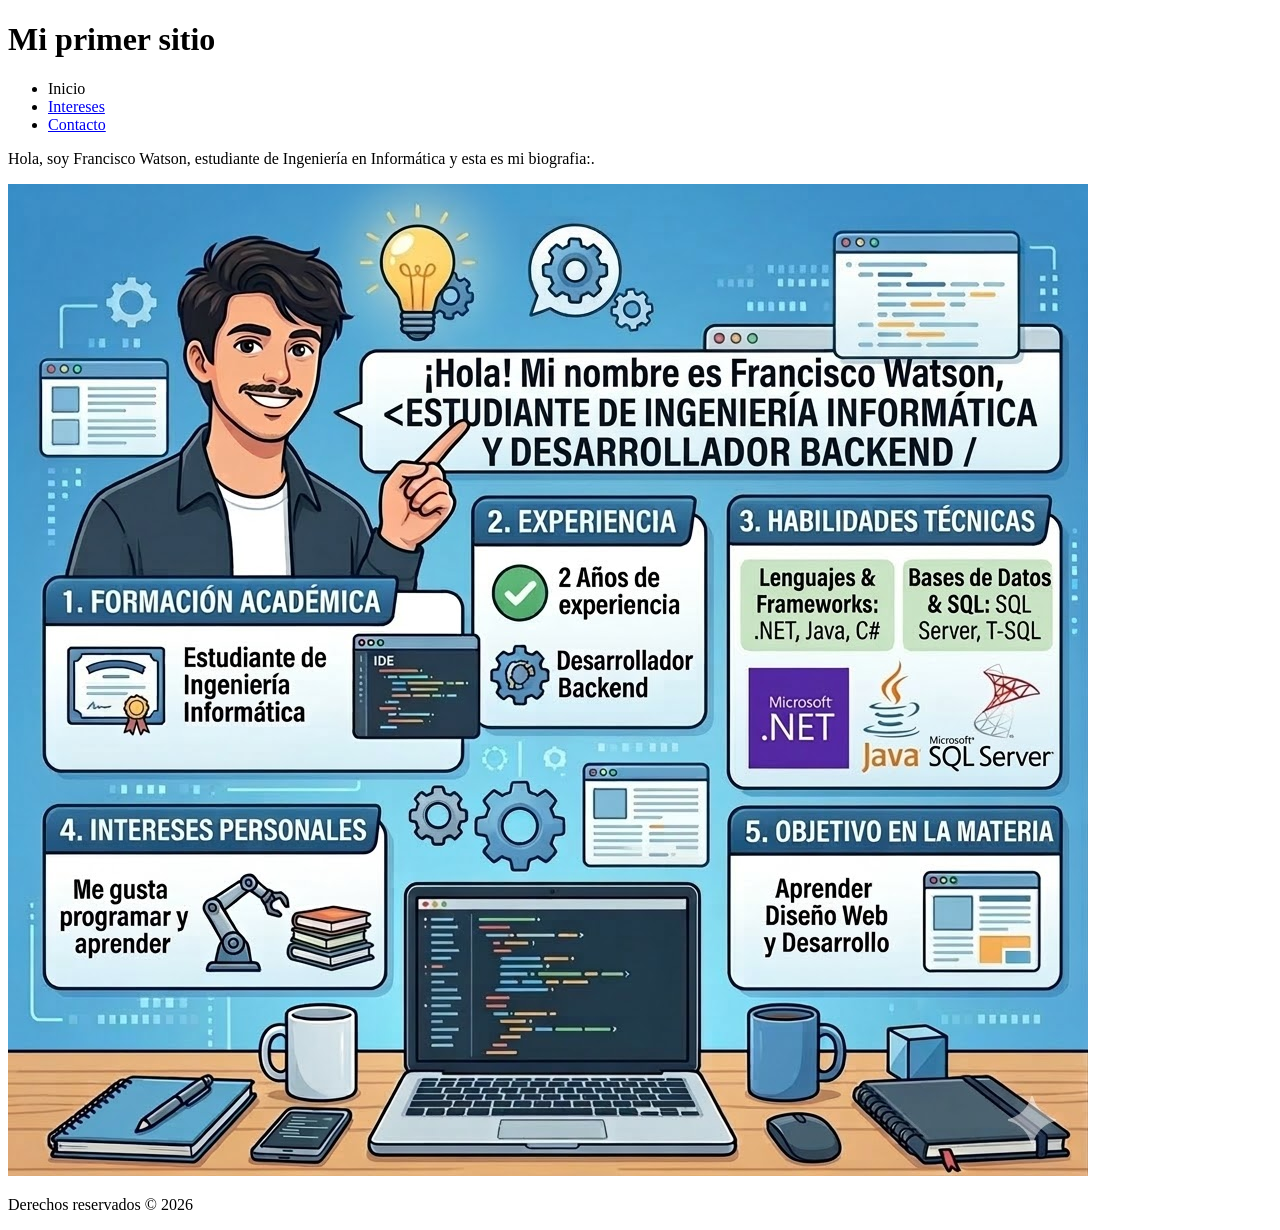
==== index.html @ 71356616 "version1" ====
<!DOCTYPE html>
<html lang="en">
<head>
    <meta charset="UTF-8">
    <meta name="viewport" content="width=device-width, initial-scale=1.0">
    <title>Document</title>
</head>
<body>
    <header>
        <h1>Mi primer sitio</h1>
        <nav>
            <ul>
                <li>Inicio</li>
                <li><a href="intereses.html">Intereses</a></li>
                <li><a href="contacto.html">Contacto</a></li>
            </ul>
        </nav>
    </header>
    <main>
        <p>Hola, soy Francisco Watson, estudiante de Ingeniería en Informática y esta es mi biografia:.</p>
        <img src="img/mi-bio.jpg" alt="Foto personal">
    </main>
    <footer>
        <p>Derechos reservados &copy; 2026</p>
    </footer>
    
</body>
</html>
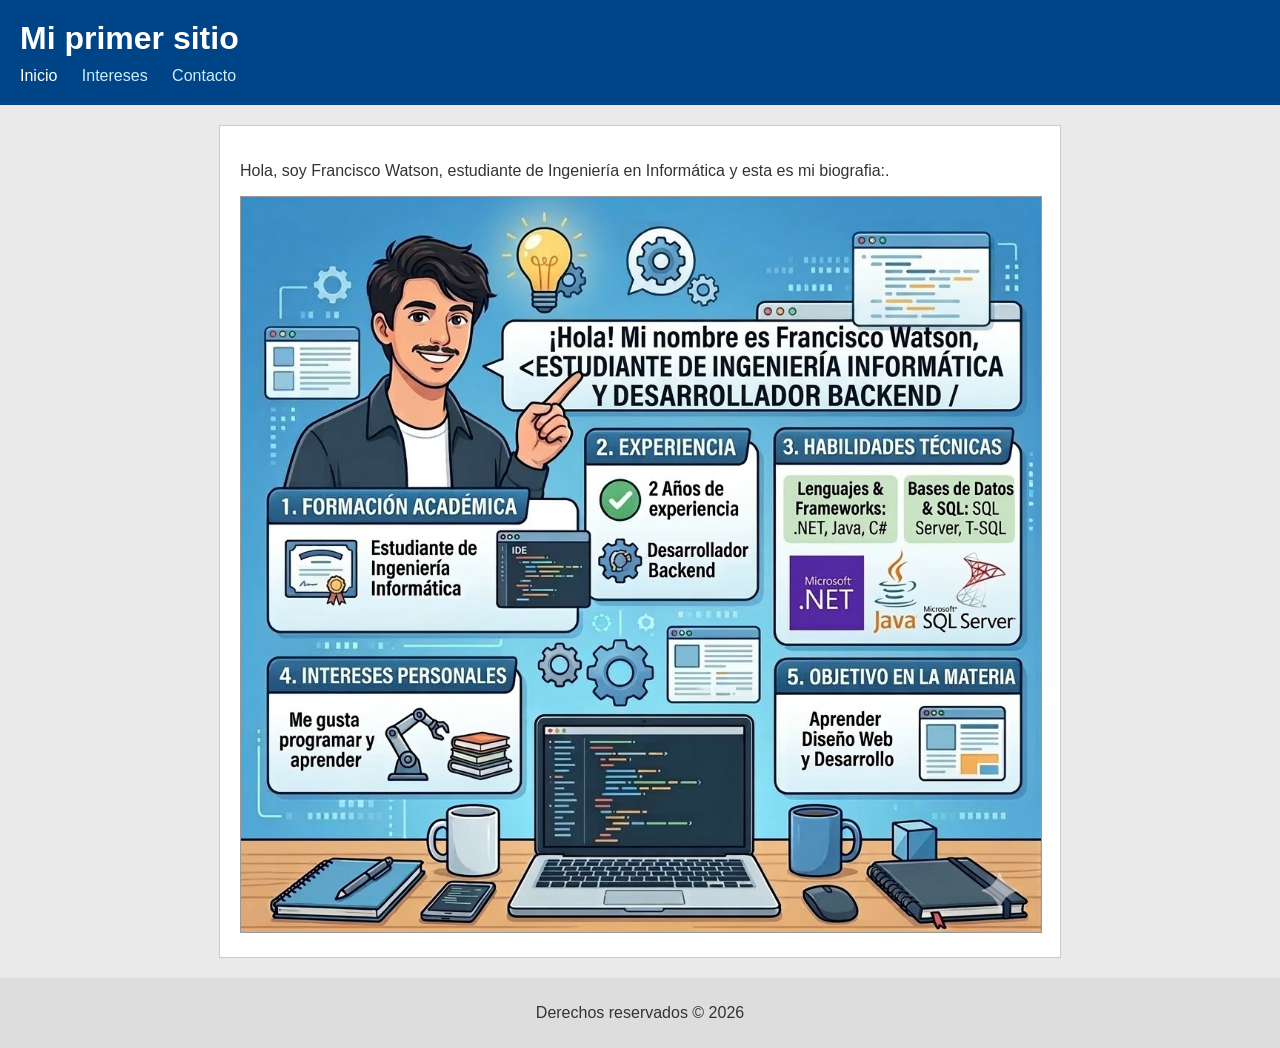
==== commit 80382ea6: "Agregar estilios" ====
--- a/index.html
+++ b/index.html
@@ -3,7 +3,8 @@
 <head>
     <meta charset="UTF-8">
     <meta name="viewport" content="width=device-width, initial-scale=1.0">
-    <title>Document</title>
+    <title>Inicio - Mi Sitio Personal</title>
+    <link rel="stylesheet" href="estilos/style.css">
 </head>
 <body>
     <header>
--- a/estilos/style.css
+++ b/estilos/style.css
@@ -0,0 +1,66 @@
+body {
+    font-family: Arial, Helvetica, sans-serif;
+    background-color: #eaeaea;
+    color: #333;
+    margin: 0;
+    padding: 0;
+}
+
+header {
+    background-color: #004488;
+    color: white;
+    padding: 20px;
+}
+
+header h1 {
+    margin-top: 0;
+    margin-bottom: 10px;
+}
+
+nav ul {
+    list-style-type: none;
+    margin: 0;
+    padding: 0;
+}
+
+nav ul li {
+    display: inline;
+    margin-right: 20px;
+}
+
+nav ul li a {
+    color: #cceeff;
+    text-decoration: none;
+}
+
+nav ul li a:hover {
+    text-decoration: underline;
+}
+
+main {
+    background-color: white;
+    width: 80%;
+    max-width: 800px;
+    margin: 20px auto;
+    padding: 20px;
+    border: 1px solid #ccc;
+}
+
+h2 {
+    border-bottom: 1px solid #ccc;
+    padding-bottom: 5px;
+    color: #004488;
+}
+
+img {
+    max-width: 100%;
+    border: 1px solid #999;
+}
+
+footer {
+    text-align: center;
+    padding: 10px;
+    background-color: #ddd;
+    color: #333;
+    margin-top: 20px;
+}
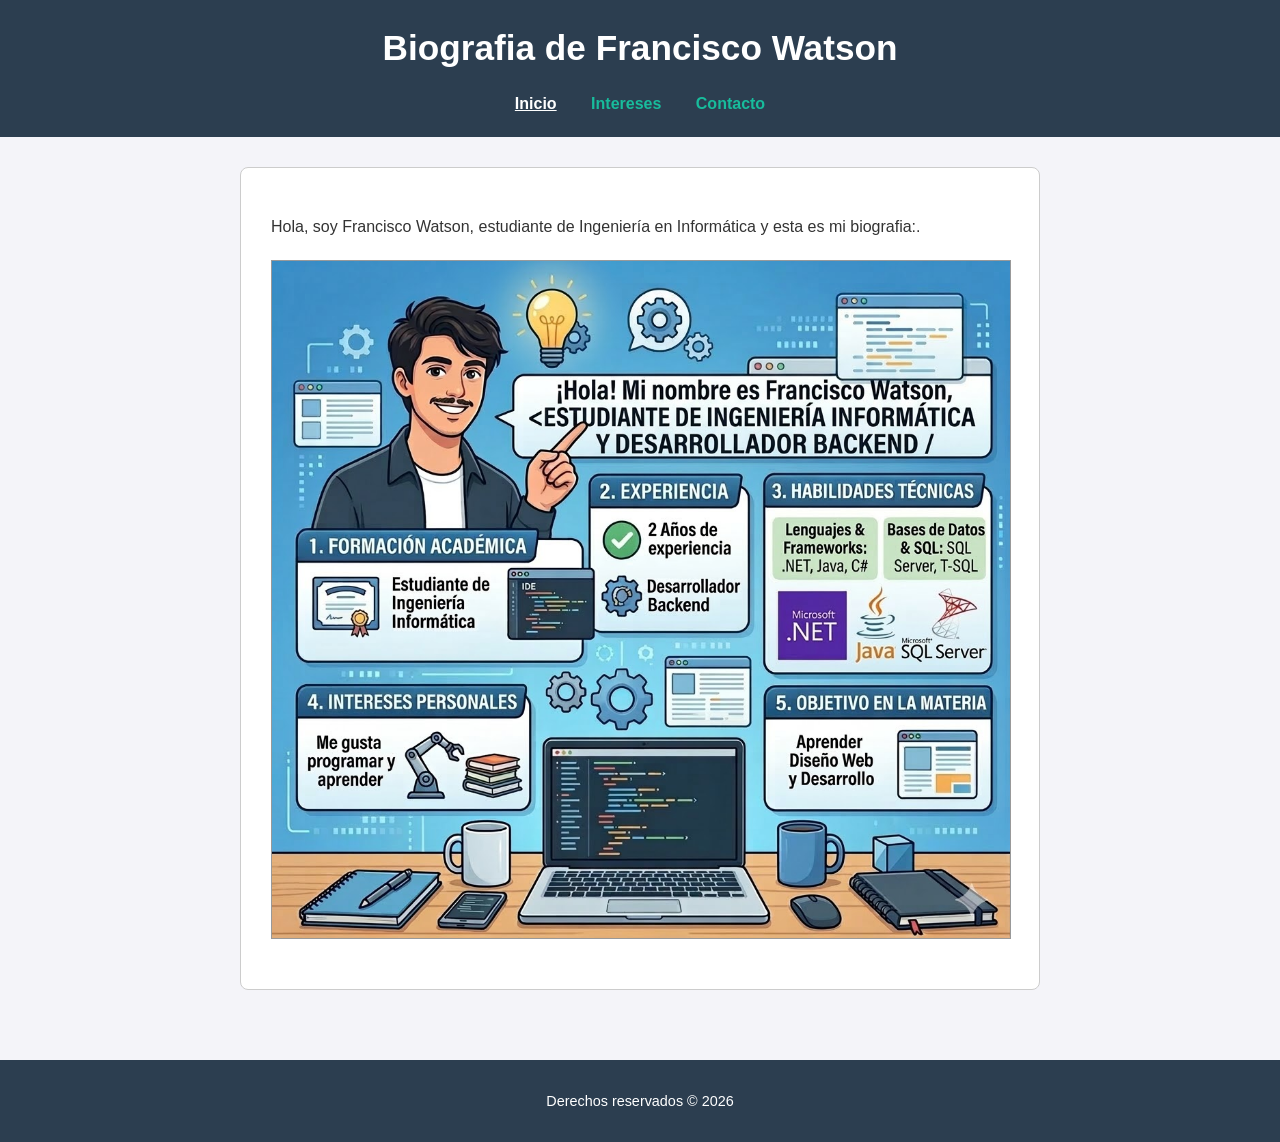
==== commit bf12dc3a: "Actualizar títulos y encabezados en las páginas de contacto, inicio e intereses" ====
--- a/index.html
+++ b/index.html
@@ -3,12 +3,12 @@
 <head>
     <meta charset="UTF-8">
     <meta name="viewport" content="width=device-width, initial-scale=1.0">
-    <title>Inicio - Mi Sitio Personal</title>
+    <title>Biografia de Francisco Watson</title>
     <link rel="stylesheet" href="estilos/style.css">
 </head>
 <body>
     <header>
-        <h1>Mi primer sitio</h1>
+        <h1>Biografia de Francisco Watson</h1>
         <nav>
             <ul>
                 <li>Inicio</li>
--- a/estilos/style.css
+++ b/estilos/style.css
@@ -1,66 +1,129 @@
 body {
     font-family: Arial, Helvetica, sans-serif;
-    background-color: #eaeaea;
-    color: #333;
+    font-size: 16px;
+    background-color: #f4f4f9;
+    color: #333333;
+    line-height: 1.6;
     margin: 0;
     padding: 0;
+    min-height: 100vh;
+    display: flex;
+    flex-direction: column;
 }
 
 header {
-    background-color: #004488;
-    color: white;
-    padding: 20px;
+    background-color: #2c3e50;
+    color: #ffffff;
+    padding: 20px 0;
+    text-align: center;
 }
 
 header h1 {
-    margin-top: 0;
-    margin-bottom: 10px;
+    margin: 0;
+    font-size: 2.2em;
 }
 
 nav ul {
     list-style-type: none;
-    margin: 0;
     padding: 0;
+    margin: 15px 0 0 0;
 }
 
 nav ul li {
     display: inline;
-    margin-right: 20px;
+    margin: 0 15px;
 }
 
 nav ul li a {
-    color: #cceeff;
+    color: #18bc9c;
     text-decoration: none;
+    font-weight: bold;
 }
 
 nav ul li a:hover {
     text-decoration: underline;
+    color: #ffffff;
+}
+
+nav ul li:not(:has(a)) {
+    color: #ffffff;
+    font-weight: bold;
+    text-decoration: underline;
 }
 
 main {
-    background-color: white;
-    width: 80%;
+    background-color: #ffffff;
     max-width: 800px;
-    margin: 20px auto;
-    padding: 20px;
-    border: 1px solid #ccc;
+    width: calc(100% - 40px);
+    margin: 30px auto;
+    padding: 30px;
+    border: 1px solid #cccccc;
+    border-radius: 8px;
+    box-sizing: border-box;
+    flex: 1;
 }
 
-h2 {
-    border-bottom: 1px solid #ccc;
+main h2 {
+    color: #2c3e50;
+    border-bottom: 2px solid #18bc9c;
     padding-bottom: 5px;
-    color: #004488;
 }
 
-img {
+main p {
+    text-align: justify;
+    margin-bottom: 15px;
+}
+
+main img {
+    display: block;
     max-width: 100%;
+    margin: 20px auto;
     border: 1px solid #999;
 }
 
+main a {
+    color: #2c3e50;
+    font-weight: bold;
+}
+
+main a:hover {
+    color: #18bc9c;
+}
+
 footer {
+    background-color: #2c3e50;
+    color: #ffffff;
     text-align: center;
-    padding: 10px;
-    background-color: #ddd;
-    color: #333;
-    margin-top: 20px;
+    padding: 15px;
+    margin-top: 40px;
+    font-size: 0.9em;
 }
+
+@media (max-width: 768px) {
+    header {
+        padding: 16px 10px;
+    }
+
+    header h1 {
+        font-size: 1.7em;
+    }
+
+    nav ul {
+        margin-top: 12px;
+    }
+
+    nav ul li {
+        display: block;
+        margin: 8px 0;
+    }
+
+    main {
+        width: calc(100% - 20px);
+        margin: 20px auto;
+        padding: 20px;
+    }
+
+    footer {
+        margin-top: 20px;
+    }
+}
